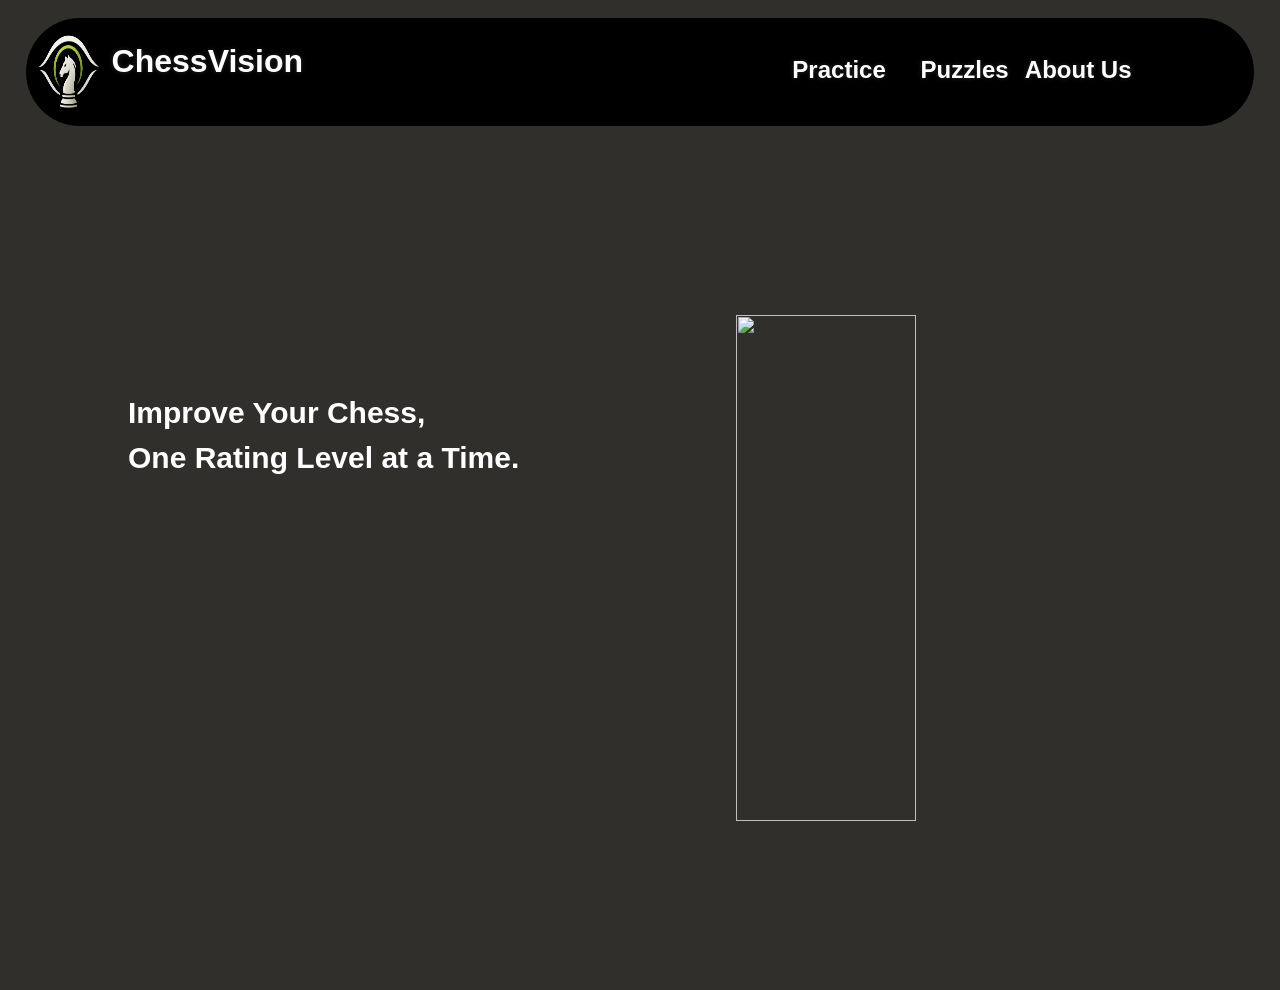
==== index.html @ d33ea6bb "the home page basics" ====
<!DOCTYPE html>
<html lang="en">
<head>
    <meta charset="UTF-8">
    <meta name="viewport" content="width=device-width, initial-scale=1.0">
    <title>ChessVision</title>
    <link rel="stylesheet" href="CSS/style.css">
    <link rel="icon" href="assets/icon/ChessVision_icon.png" type="image/x-icon">
</head>
<body>
    <header>
        <img src="assets/icon/ChessVision_icon.png" alt="ChessVision Icon" class="icon">
        <h1 class="main">ChessVision</h1>
        <span>
           <h2><a href="#" class="practice">Practice</a></h2>
        </span>
        <span>
            <h2><a href="#" class="puzzles">Puzzles</a></h2>
        </span>
        <span>
            <h2><a href="#" class="about">About Us</a></h2>
        </span>
    </header>
    <p class="p1">Improve Your Chess, <br> One Rating Level at a Time.</p>
    <img class="img1" src="https://assets-configurator.chess.com/image/configurator/lessons_optimized_1779894072912.webp" alt="" data-key="configurator/lessons_optimized_1779894072912.webp" data-content-type="image/webp">
</body>
</html>
---- CSS/style.css ----
body{
    margin: 0%;
    background-color: rgb(49, 47, 43);
    font-family: "Chess Sans", sans-serif;
}

header{
    position: fixed;
    z-index: 1000;
    top: 2%;
    left: 2%;
    width: 96%;
    height: 12%;
    background-color: rgb(0, 0, 0);
    text-shadow: 0px 0px 5px rgb(44, 42, 42);
    border-radius: 100px;
}

.icon{
    position: absolute;
    left: 1%;
    top: 13%;
    width: 5%;
    height: 70%;
}

.main{
    position: absolute;
    left: 7%;
    top: 3%;
    color: white;
    transition: color 0.2s, text-shadow 0.2s;
}

.main:hover{
    cursor: default;
    color: rgb(255, 255, 255);
    text-shadow: 0px 0px 5px white;
}

.practice{
    position: absolute;
    right: 30%;
    top: 35%;
    color: rgb(255, 255, 255);
    text-decoration: none;
    transition: color 0.2s, text-shadow 0.2s;
}

.puzzles{
    position: absolute;
    right: 20%;
    top: 35%;
    color: rgb(255, 255, 255);
    text-decoration: none;
    transition: color 0.2s, text-shadow 0.2s;
}

.about{
    position: absolute;
    right: 10%;
    top: 35%;
    color: rgb(255, 255 , 255);
    text-decoration: none;
    transition: color 0.2s, text-shadow 0.2s;
}

.practice:hover, .puzzles:hover, .about:hover{
    cursor: pointer;
    color: rgb(123, 195, 35);
    text-shadow: 0px 0px 5px white;
}

.img1{
    position: absolute;
    right: 5%;
    top: 35%;
    width: 37.5%;
    height: 75%;
}

.p1{
    font-size: 2.8rem;
    font-weight: 700;
    position: absolute;
    left: 10%;
    top: 40%;
    color: rgb(255, 255, 255);
    font-size: 30px;
    line-height: 150%;
}
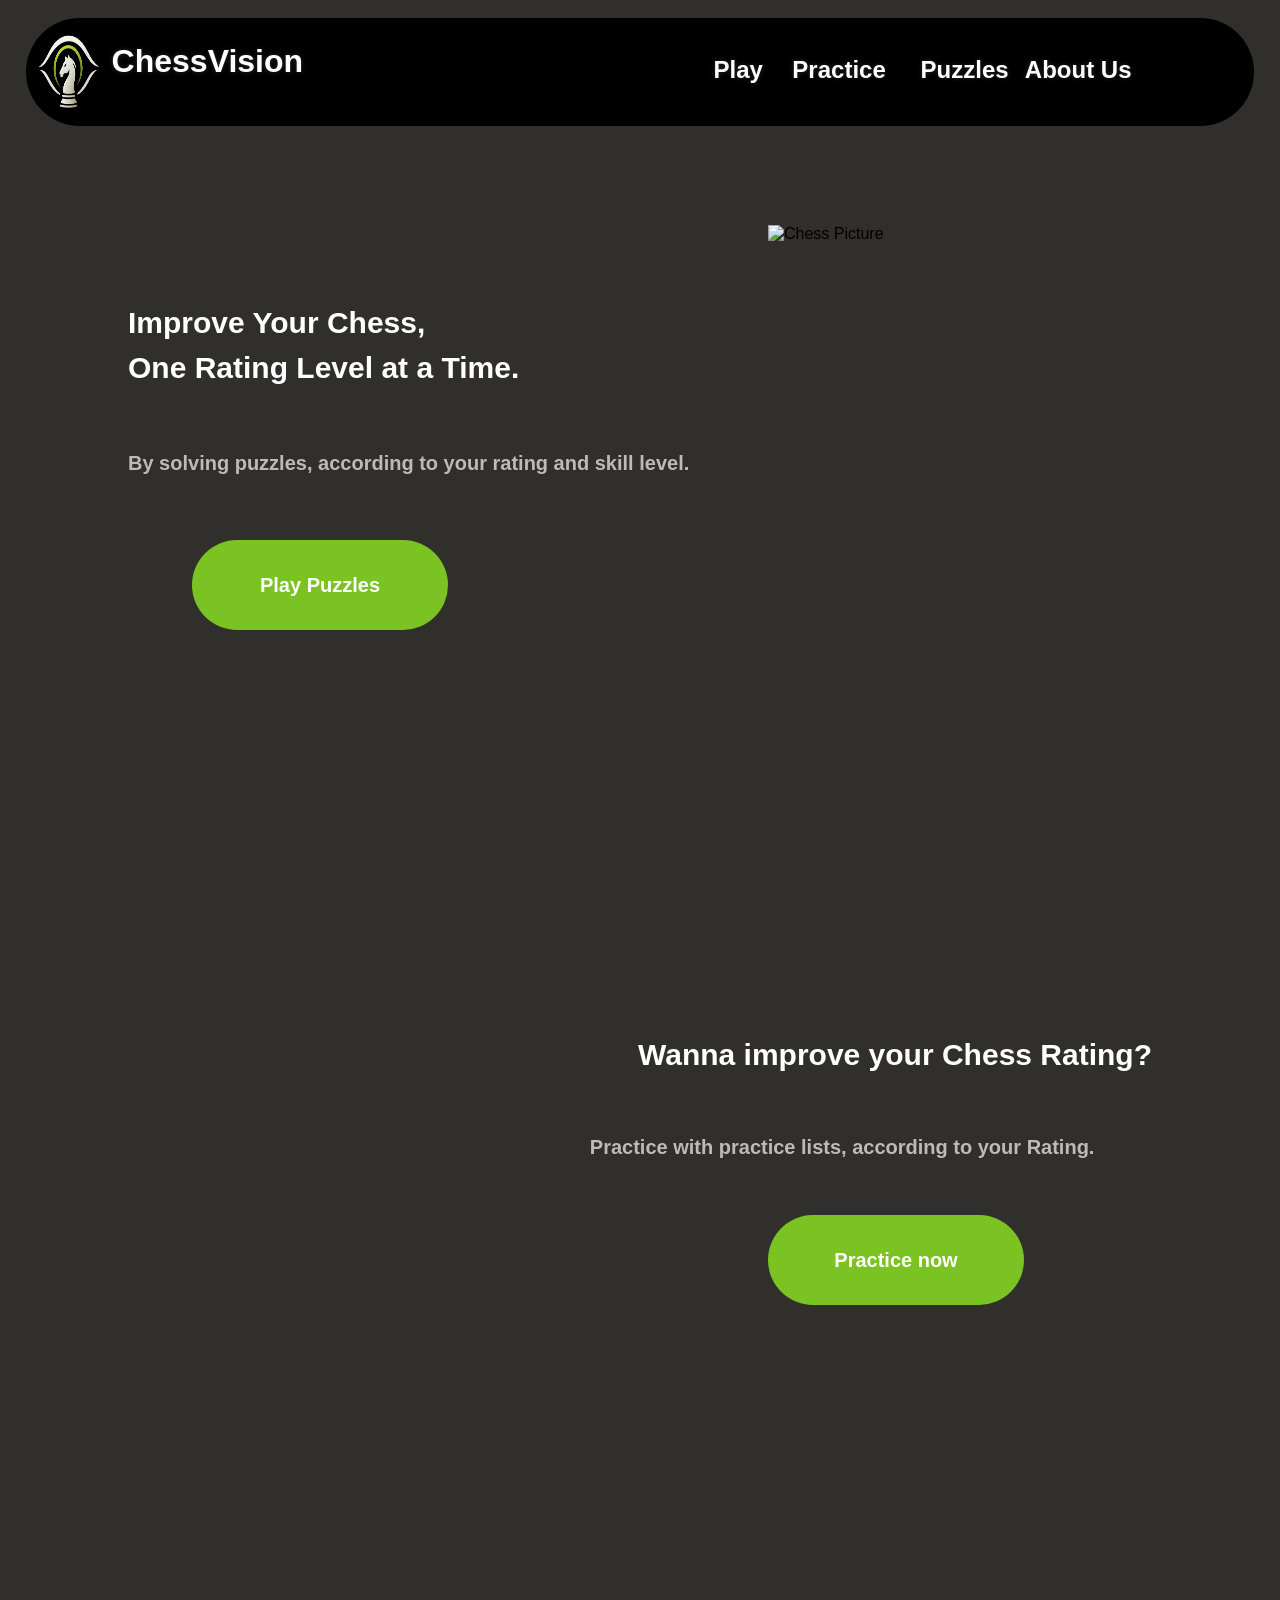
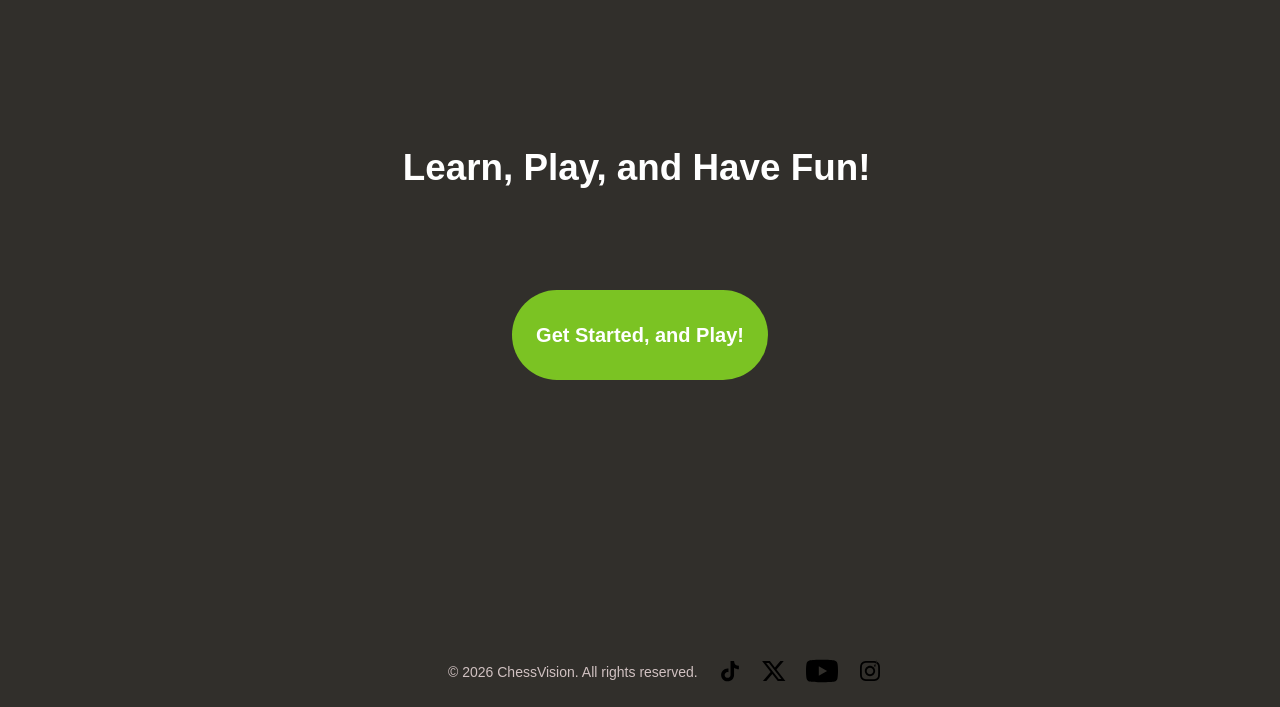
==== commit b436e14c: "Finishing the home page" ====
--- a/index.html
+++ b/index.html
@@ -12,6 +12,9 @@
         <img src="assets/icon/ChessVision_icon.png" alt="ChessVision Icon" class="icon">
         <h1 class="main">ChessVision</h1>
         <span>
+           <h2><a href="#" class="play">Play</a></h2>
+        </span>
+        <span>
            <h2><a href="#" class="practice">Practice</a></h2>
         </span>
         <span>
@@ -22,6 +25,77 @@
         </span>
     </header>
     <p class="p1">Improve Your Chess, <br> One Rating Level at a Time.</p>
-    <img class="img1" src="https://assets-configurator.chess.com/image/configurator/lessons_optimized_1779894072912.webp" alt="" data-key="configurator/lessons_optimized_1779894072912.webp" data-content-type="image/webp">
+    <p class="p2">By solving puzzles, according to your rating and skill level.</p>
+    <button onclick="window.location.href='#'" class="button1">Play Puzzles</button>
+    <img class="img1" src="https://assets-configurator.chess.com/image/configurator/lessons_optimized_1779894072912.webp" alt="Chess Picture">
+    <div class="borderv1">
+    <video
+        class="v1"
+        src="https://assets-configurator.chess.com/video/configurator/hero_1780586045036.webm"
+        autoplay
+        muted
+        loop>
+    </video>
+    </div>
+    <p class="p3">Wanna improve your Chess Rating?</p>
+    <p class="p4">Practice with practice lists, according to your Rating.</p>
+    <button onclick="window.location.href='#'" class="button2">Practice now</button>
+    <p class="p5">Learn, Play, and Have Fun!</p>
+    <button onclick="window.location.href='#'" class="button3">Get Started, and Play!</button>
+    <footer class="footer">
+        <p class="rights">© 2026 ChessVision. All rights reserved.</p>
+        <span >
+            <a href="https://www.tiktok.com/@chess" target="_blank">
+                <svg width="24" height="24" viewBox="0 0 24 24" xmlns="http://www.w3.org/2000/svg" class="tiktok">
+                    <path d="M9.5 22.37C6 22.37 3.13 19.4 3.13 15.9C3.13 12.33 6.33 9.03 10.46 
+                    9.53V13.13C8.66 12.4 6.63 14.1 6.63 15.96C6.63 17.89 8.33001 18.86 9.60001 18.86C11.23
+                    18.86 12.53 17.56 12.53 15.93V2H16.06C16.26 5.5 17.93 6.87 20.89 6.87V10.37C19.12 10.37 
+                    17.46 9.8 16.06 8.84V15.94C16.06 19.14 13.53 22.37 9.49 22.37H9.5Z">
+                    </path>
+                </svg>    
+            </a>
+        </span>
+        <span>
+            <a href="https://x.com/chesscom" target="_blank">
+                <svg  class="x" width="24" height="24" viewBox="0 0 24 24" data-glyph="logo-x" aria-hidden="true" xmlns="http://www.w3.org/2000/svg">
+                    <path d="M0.900098 22L8.6301 12.93L0.100098 2H7.9001L12.8701 8.4L18.3701 2H21.7701L14.5001 10.5L23.4001 22H15.7701L10.3001 
+                    15L4.3001 22H0.900098ZM16.7301 20H19.4001L6.9701 3.93H4.1401L16.7301 20Z">
+                    </path>
+                </svg>
+            </a>
+        </span>
+        <span>
+            <a href="https://www.youtube.com/user/wwwChesscom" target="_blank">
+                <svg class="youtube" width="32" height="32" viewBox="0 0 24 24" data-glyph="logo-youtube" aria-hidden="true" xmlns="http://www.w3.org/2000/svg">
+                    <path d="M2.6 19.9001C1.57 19.6001 0.73 18.8301 0.47 17.8001C0.17 16.5301 0 14.2701 0 12.0001C0 9.73007 0.17 7.43007 0.47 6.20007C0.74 
+                    5.17007 1.57 4.33007 2.6 4.07007C3.87 3.74007 7.93 3.57007 12 3.57007C16.07 3.57007 20.17 3.74007 21.4 4.07007C22.43 4.34007 23.27 5.17007 
+                    23.53 6.20007C23.86 7.43007 24 9.73007 24 12.0001C24 14.2701 23.87 16.5301 23.53 17.8001C23.26 18.8301 22.43 19.6001 21.4 19.9001C20.17 
+                    20.2301 16.07 20.4001 12 20.4001C7.93 20.4001 3.87 20.2301 2.6 19.9001ZM9.6 15.6001L15.83 12.0001L9.6 8.40007V15.6001Z">
+                    </path>
+                </svg>
+            </a>
+        </span>
+        <span>
+            <a href="https://www.instagram.com/wwwchesscom" target="_blank">
+                <svg class="instagram" width="24" height="24" viewBox="0 0 24 24" data-glyph="logo-instagram" aria-hidden="true" xmlns="http://www.w3.org/2000/svg">
+                    <path d="M12 22C9.3 22 8.93 22 7.87 21.93C6.8 21.9 6.1 21.73 5.44 21.46C4.81 21.23 4.24 20.86 3.67 20.33C3.14 19.76 2.77 19.2 2.54 
+                    18.56C2.27 17.89 2.11 17.19 2.07 16.13C2 15.06 2 14.7 2 12C2 9.3 2 8.93 2.07 7.87C2.1 6.8 2.27 6.1 2.54 5.44C2.77 4.81 3.14 4.24 3.67 
+                    3.67C4.24 3.14 4.8 2.77 5.44 2.54C6.11 2.27 6.81 2.11 7.87 2.07C8.94 2 9.3 2 12 2C14.7 2 15.07 2 16.13 2.07C17.2 2.1 17.9 2.27 18.56 
+                    2.54C19.19 2.77 19.76 3.14 20.33 3.67C20.86 4.24 21.23 4.8 21.46 5.44C21.73 6.11 21.89 6.81 21.93 7.87C22 8.94 22 9.3 22 12C22 14.7 22 
+                    15.07 21.93 16.13C21.9 17.2 21.73 17.9 21.46 18.56C21.23 19.19 20.86 19.76 20.33 20.33C19.76 20.86 19.2 21.23 18.56 21.46C17.89 21.73 
+                    17.19 21.89 16.13 21.93C15.06 22 14.7 22 12 22ZM12 20.2C14.67 20.2 15 20.2 16.03 20.13C17 20.1 17.53 19.93 17.9 19.8C18.37 19.6 18.7 
+                    19.4 19.03 19.03C19.4 18.7 19.6 18.36 19.8 17.9C19.93 17.53 20.1 17 20.13 16.03C20.2 15 20.2 14.66 20.2 12C20.2 9.33 20.2 9 20.13 
+                    7.97C20.1 7 19.93 6.47 19.8 6.1C19.6 5.63 19.4 5.3 19.03 4.97C18.7 4.6 18.36 4.4 17.9 4.2C17.53 4.07 17 3.9 16.03 3.87C15 3.8 14.66 3.8 
+                    12 3.8C9.33 3.8 9 3.8 7.97 3.87C7 3.9 6.47 4.07 6.1 4.2C5.63 4.4 5.3 4.6 4.97 4.97C4.6 5.3 4.4 5.64 4.2 6.1C4.07 6.47 3.9 7 3.87 7.97C3.8 
+                    9 3.8 9.34 3.8 12C3.8 14.67 3.8 15 3.87 16.03C3.9 17 4.07 17.53 4.2 17.9C4.4 18.37 4.6 18.7 4.97 19.03C5.3 19.4 5.64 19.6 6.1 19.8C6.47 
+                    19.93 7 20.1 7.97 20.13C9 20.2 9.34 20.2 12 20.2ZM12 17.13C9.17 17.13 6.87 14.83 6.87 12C6.87 9.17 9.17 6.87 12 6.87C14.83 6.87 17.13 9.17 
+                    17.13 12C17.13 14.83 14.83 17.13 12 17.13ZM12 15.33C13.83 15.33 15.33 13.83 15.33 12C15.33 10.17 13.83 8.67 12 8.67C10.17 8.67 8.67 10.17 
+                    8.67 12C8.67 13.83 10.17 15.33 12 15.33ZM17.33 7.87C16.66 7.87 16.13 7.34 16.13 6.67C16.13 6 16.66 5.47 17.33 5.47C18 5.47 18.53 6 18.53 
+                    .6.67C18.53 7.34 18 7.87 17.33 7.87Z">
+                </path>
+                </svg>
+            </a>
+        </span>
+    </footer>
 </body>
 </html>
--- a/CSS/style.css
+++ b/CSS/style.css
@@ -1,5 +1,5 @@
 body{
-    margin: 0%;
+    margin: 0;
     background-color: rgb(49, 47, 43);
     font-family: "Chess Sans", sans-serif;
 }
@@ -38,6 +38,15 @@
     text-shadow: 0px 0px 5px white;
 }
 
+.play{
+    position: absolute;
+    right: 40%;
+    top: 35%;
+    color: rgb(255, 255, 255);
+    text-decoration: none;
+    transition: color 0.2s, text-shadow 0.2s;
+}
+
 .practice{
     position: absolute;
     right: 30%;
@@ -65,27 +74,181 @@
     transition: color 0.2s, text-shadow 0.2s;
 }
 
-.practice:hover, .puzzles:hover, .about:hover{
-    cursor: pointer;
-    color: rgb(123, 195, 35);
+.practice:hover, .puzzles:hover, .about:hover, .play:hover{
+    cursor: pointer;
+    color: rgb(185, 242, 115);
     text-shadow: 0px 0px 5px white;
 }
 
 .img1{
     position: absolute;
-    right: 5%;
-    top: 35%;
-    width: 37.5%;
-    height: 75%;
+    right: 10%;
+    top: 25%;
+    width: 30%;
+    height: 60%;
 }
 
 .p1{
     font-size: 2.8rem;
-    font-weight: 700;
+    font-weight: 800;
     position: absolute;
     left: 10%;
-    top: 40%;
+    top: 30%;
     color: rgb(255, 255, 255);
     font-size: 30px;
     line-height: 150%;
-}+}
+
+.p2{
+    font-size: 1.5rem;
+    position: absolute;
+    left: 10%;
+    top: 47.5%;
+    color: rgb(188, 186, 186);
+    font-size: 20px;
+    line-height: 150%;
+    font-weight: 600;
+}
+
+.button1{
+    position: absolute;
+    left: 15%;
+    top: 60%;
+    width: 20%;
+    height: 10%;
+    background-color: rgb(123, 195, 35);
+    color: white;
+    border: none;
+    border-radius: 100px;
+    font-size: 20px;
+    font-weight: 600;
+    transition: all 0.3s ease;
+}
+
+.button1:hover{
+    cursor: pointer;
+    color: white;
+    box-shadow: 0px 0px 5px rgb(123, 195, 35);
+    transform: translateY(-2px);
+    transition: 0.5s;
+}
+
+.borderv1{
+    position: absolute;
+    left: 11%;
+    top: 100%;
+    height: 62%;
+    width: 30%;
+    border-radius: 10px;
+    overflow: hidden;
+}
+
+.v1{
+    width: 100%;
+    display: block;
+}
+
+.p3{
+    font-size: 2.8rem;
+    font-weight: 800;
+    position: absolute;
+    right: 10%;
+    top: 112%;
+    color: rgb(255, 255, 255);
+    font-size: 30px;
+}
+
+.p4{
+    font-size: 1.5rem;
+    position: absolute;
+    right: 14.5%;
+    top: 124%;
+    color: rgb(188, 186, 186);
+    font-size: 20px;
+    font-weight: 600;
+}
+
+.button2{
+    position: absolute;
+    right: 20%;
+    top: 135%;
+    width: 20%;
+    height: 10%;
+    background-color: rgb(123, 195, 35);
+    color: white;
+    border: none;
+    border-radius: 100px;
+    font-size: 20px;
+    font-weight: 600;
+    transition: all 0.3s ease;
+}
+
+.button2:hover{
+    cursor: pointer;
+    color: white;
+    box-shadow: 0px 0px 5px rgb(123, 195, 35);
+    transform: translateY(-2px);
+    transition: 0.5s;
+}
+
+.p5{
+    font-size: 230%;
+    position: absolute;
+    right: 32%;
+    top: 190%;
+    color: rgb(255, 255, 255);
+    font-weight: 800;
+}
+
+.button3{
+    position: absolute;
+    right: 40%;
+    top: 210%;
+    width: 20%;
+    height: 10%;
+    background-color: rgb(123, 195, 35);
+    color: white;
+    border: none;
+    border-radius: 100px;
+    font-size: 20px;
+    font-weight: 600;
+    transition: all 0.3s ease;
+}
+
+.button3:hover{
+    cursor: pointer;
+    color: white;
+    box-shadow: 0px 0px 5px rgb(123, 195, 35);
+    transform: translateY(-2px);
+    transition: 0.5s;
+}
+
+.footer{
+    position: absolute;
+    top: 250%;
+    left: 35%;
+    text-align: center;
+    color: rgb(208, 193, 193);
+    font-size: 14px;
+    display: flex;
+    justify-content: center;
+    align-items: center;
+    gap: 20px;
+    padding-bottom: 1%;
+}
+
+.rights:hover{
+    color: rgb(110, 104, 104);
+}
+
+.tiktok:hover, .x:hover{
+    fill: rgb(218, 204, 204);
+}
+
+.youtube:hover, .instagram:hover{
+    fill: rgb(170, 22, 22);
+}
+
+
+
+
